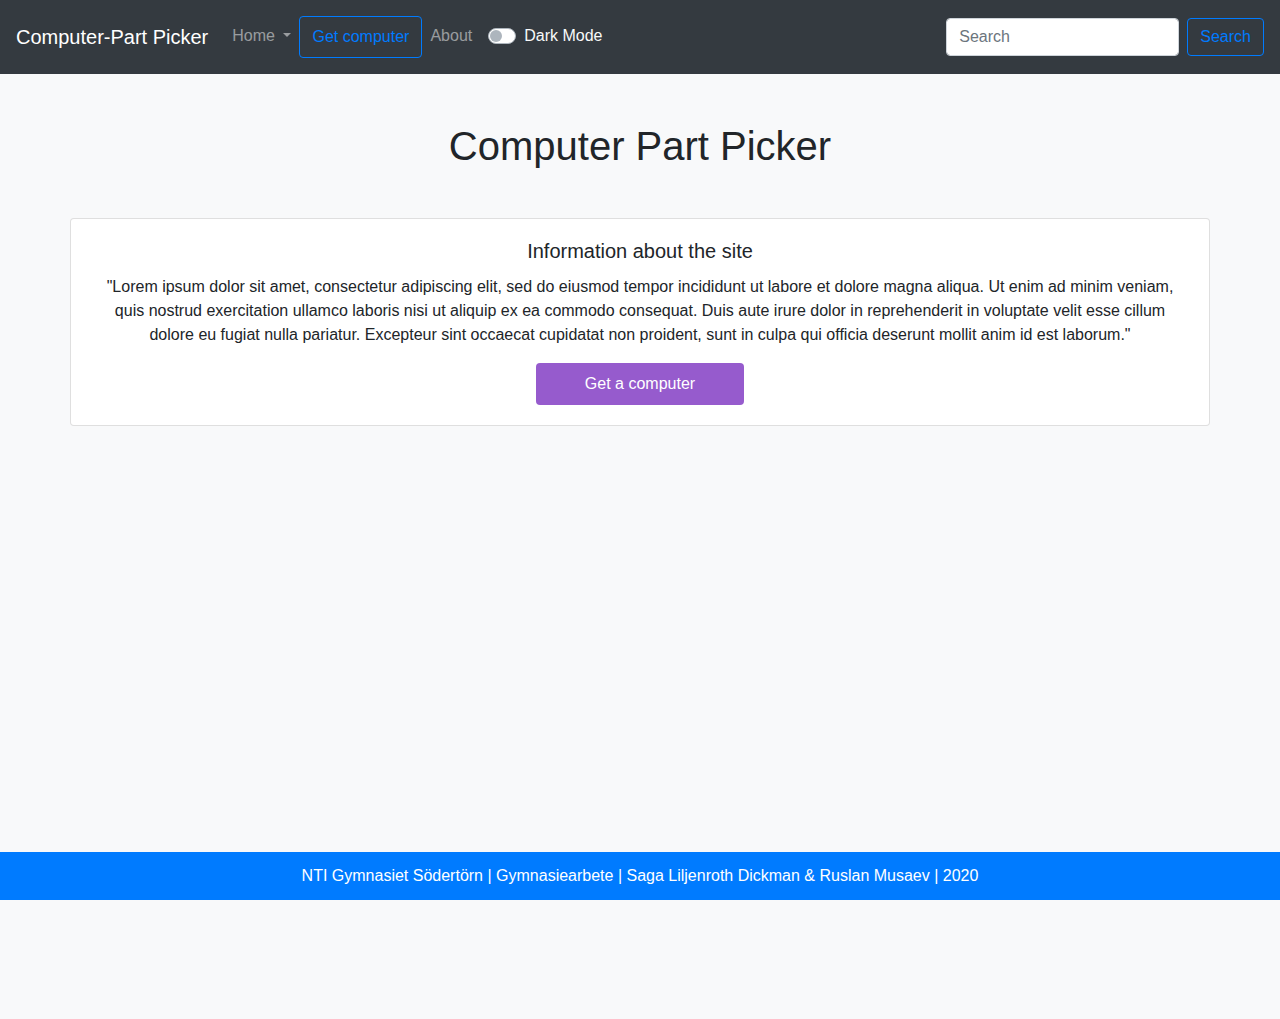
==== index.html @ bb6ab449 "Fixeds" ====
<!DOCTYPE html>
<html>
<head>

	<title>Home page</title>

	<meta charset="utf-8">
	<meta name="viewport" content="width=device-width, initial-scale=1">
	<link rel="stylesheet" href="css/bootstrap.min.css">
	<link rel="stylesheet" href="https://maxcdn.bootstrapcdn.com/bootstrap/4.5.2/css/bootstrap.min.css">
	<link rel="stylesheet" type="text/css" href="css/dark-mode.css">
	<link rel="stylesheet" href="css/main.css">


</head>
<body>
	<!-- Navbar -->
	<nav class="navbar navbar-expand-lg navbar-dark bg-dark py-3">
		<a class="navbar-brand" href="index.html">Computer-Part Picker</a>
		<button class="navbar-toggler" type="button" data-toggle="collapse" data-target="#navbarSupportedContent" aria-controls="navbarSupportedContent" aria-expanded="false" aria-label="Toggle navigation">
		    <span class="navbar-toggler-icon"></span>
		</button>

		<div class="collapse navbar-collapse" id="navbarSupportedContent">
		    <ul class="navbar-nav mr-auto">
		      	<li class="nav-item dropdown">
		        	<a class="nav-link dropdown-toggle" href="#" id="navbarDropdown" role="button" data-toggle="dropdown" aria-haspopup="true" aria-expanded="false"> Home </a> <!-- FIX THIS FUCKING DROPDWN -->
		        	<div class="dropdown-menu" aria-labelledby="navbarDropdown">
		          		<a class="dropdown-item" href="index.html"> Home </a>
		          		<a class="dropdown-item" href="html/articles.html"> Articles </a>
		          		<a class="dropdown-item" href="html/FAQ.html"> FAQ </a>
		          		<div class="dropdown-divider"></div>
		          		<a class="dropdown-item" href="html/aboutContact.html"> Contact/About us </a>
		        	</div>
		      	</li>
		      	<a href="html/getcomputer.html"><button class="btn btn-outline-primary py-2" type="button">Get computer</button></a>
		      	<li class="nav-item">
        			<a class="nav-link" href="html/aboutContact.html">About</a>
      			</li>
      			<li class="nav-item mt-2 ml-2">
      				<div class="custom-control custom-switch d-flex">
	    	 			<input type="checkbox" class="custom-control-input" id="darkSwitch"/>
	    	 			<label class="custom-control-label text-light" for="darkSwitch">Dark Mode</label>
	    			</div>
	    		</li>
		    </ul>
		    <form class="form-inline my-2 my-lg-0">
		      	<input class="form-control mr-sm-2" type="search" placeholder="Search" aria-label="Search">
		      	<button class="btn btn-outline-primary my-2 my-sm-0" type="submit">Search</button>
		    </form>
		</div>
	</nav>

	<!-- Main page -->
	<div class="container-fluid bg-light" id="divHomePage">

		<h1 class="text-center header pt-5">Computer Part Picker</h1>

		<div class="container card mt-5">
		  	<div class="card-body text-center">
		    	<h5 class="card-title">Information about the site</h5>
		    	<p class="card-text">"Lorem ipsum dolor sit amet, consectetur adipiscing elit, sed do eiusmod tempor incididunt ut labore et dolore magna aliqua. Ut enim ad minim veniam, quis nostrud exercitation ullamco laboris nisi ut aliquip ex ea commodo consequat. Duis aute irure dolor in reprehenderit in voluptate velit esse cillum dolore eu fugiat nulla pariatur. Excepteur sint occaecat cupidatat non proident, sunt in culpa qui officia deserunt mollit anim id est laborum."</p>
		    	<div class="text-center">
            		<a href="html/getcomputer.html" class="btn btn-purple px-5 py-2">Get a computer</a>
          		</div>
		  	</div>
		</div>
	</div>

	<!-- Footer -->
	<footer class="page-footer text-center bg-primary text-white position-fixed fixed-bottom">
        <p class="my-2 py-1"> NTI Gymnasiet Södertörn | Gymnasiearbete | Saga Liljenroth Dickman & Ruslan Musaev | 2020 </p>
    </footer>

	<script src="js/jquery-3.5.1.min.js"></script>
	<script src="https://cdnjs.cloudflare.com/ajax/libs/popper.js/1.16.0/umd/popper.min.js"></script>
	<script src="js/bootstrap.min.js"></script>
	<script src="js/main.js"></script>
	<script src="js/dark-mode-switch.min.js"></script>
</body>
</html>
---- css/dark-mode.css ----
[data-theme="dark"] {
  background-color: #111 !important;
  color: #eee;
}

[data-theme="dark"] .bg-light {
  background-color: #333 !important;
}

[data-theme="dark"] .bg-white {
  background-color: #000 !important;
}

[data-theme="dark"] .bg-black {
  background-color: #eee !important;
}
---- css/main.css ----
* {
	margin: 0;
	padding: 0;
}

 #goCenterPls {
	margin-top: 45vh;
}

.rotate{
    -moz-transition: all 2s linear;
    -webkit-transition: all 2s linear;
    transition: all 2s linear;
}

.rotate.down{
    -moz-transform:rotate(90deg);
    -webkit-transform:rotate(90deg);
    transform:rotate(90deg);
}

#divHomePage, #divPageGetComputer{
	height: 105vh;
}

.btn-purple{
	background-color: #965bcd;
	color: white;
}

/*getcomputer.html*/

.m-size{
	width: 30vw;
}
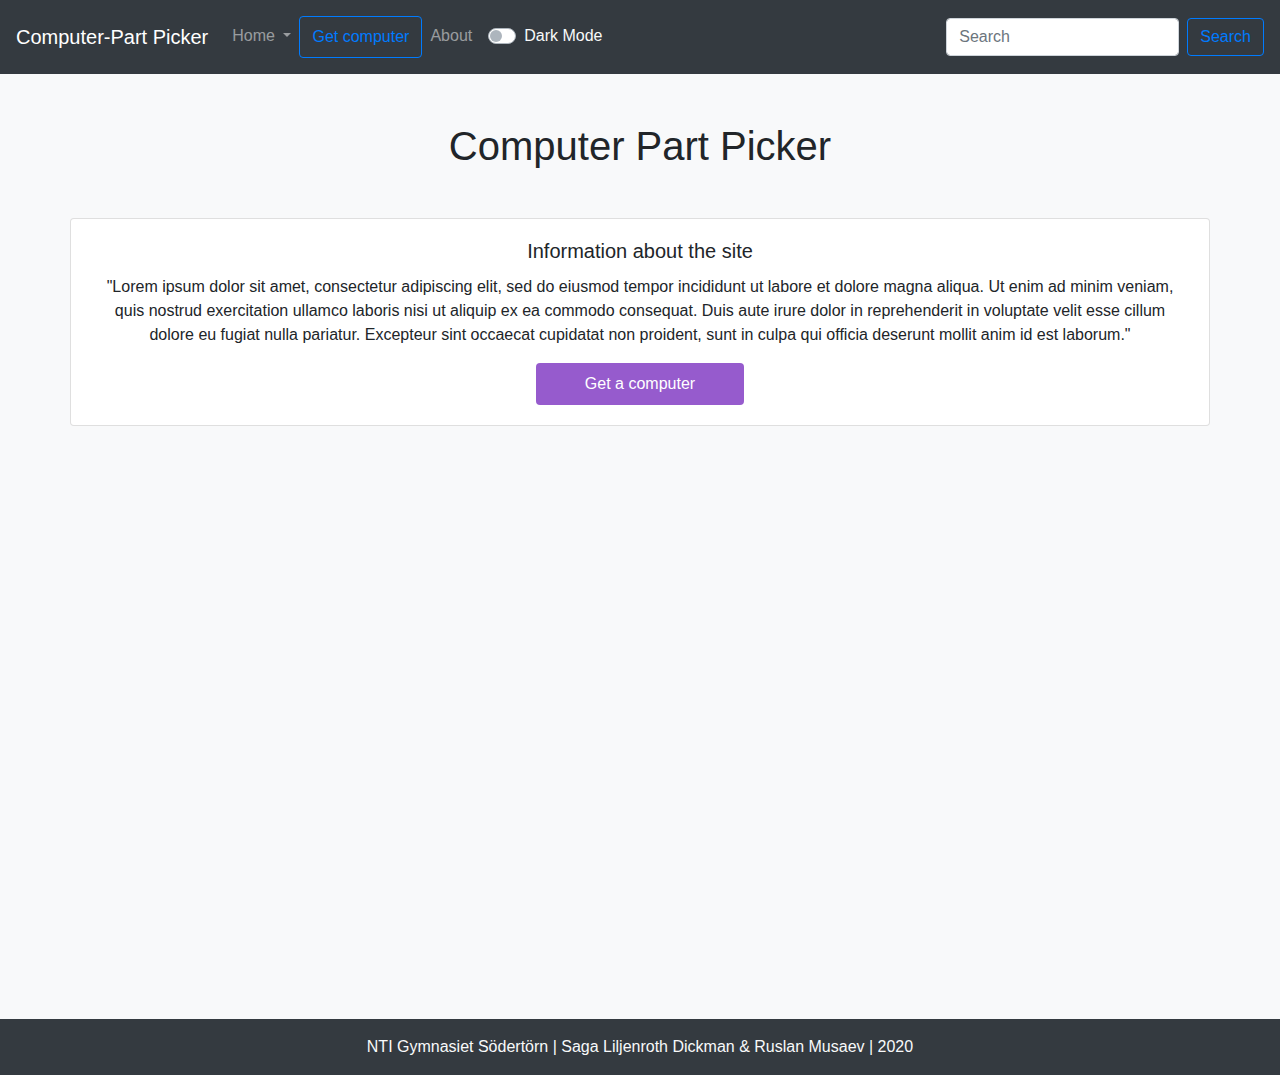
==== commit e9c23134: "small fixes everywhere + Added footer" ====
--- a/index.html
+++ b/index.html
@@ -33,7 +33,7 @@
 		          		<a class="dropdown-item" href="html/aboutContact.html"> Contact/About us </a>
 		        	</div>
 		      	</li>
-		      	<a href="html/getcomputer.html"><button class="btn btn-outline-primary py-2" type="button">Get computer</button></a>
+		      	<a href="html/getcomputer.php"><button class="btn btn-outline-primary py-2" type="button">Get computer</button></a>
 		      	<li class="nav-item">
         			<a class="nav-link" href="html/aboutContact.html">About</a>
       			</li>
@@ -61,16 +61,16 @@
 		    	<h5 class="card-title">Information about the site</h5>
 		    	<p class="card-text">"Lorem ipsum dolor sit amet, consectetur adipiscing elit, sed do eiusmod tempor incididunt ut labore et dolore magna aliqua. Ut enim ad minim veniam, quis nostrud exercitation ullamco laboris nisi ut aliquip ex ea commodo consequat. Duis aute irure dolor in reprehenderit in voluptate velit esse cillum dolore eu fugiat nulla pariatur. Excepteur sint occaecat cupidatat non proident, sunt in culpa qui officia deserunt mollit anim id est laborum."</p>
 		    	<div class="text-center">
-            		<a href="html/getcomputer.html" class="btn btn-purple px-5 py-2">Get a computer</a>
+            		<a href="html/getcomputer.php" class="btn btn-purple px-5 py-2">Get a computer</a>
           		</div>
 		  	</div>
 		</div>
 	</div>
 
-	<!-- Footer -->
-	<footer class="page-footer text-center bg-primary text-white position-fixed fixed-bottom">
-        <p class="my-2 py-1"> NTI Gymnasiet Södertörn | Gymnasiearbete | Saga Liljenroth Dickman & Ruslan Musaev | 2020 </p>
-    </footer>
+	<!--footer -->
+	<div class="text-center bg-dark text-white">
+        <p class="text-light py-3 m-0"> <a href="https://www.ntigymnasiet.se/sodertorn/" class="text-light" style="text-decoration:none">NTI Gymnasiet Södertörn</a> | Saga Liljenroth Dickman & Ruslan Musaev | 2020 </p>
+    </div>
 
 	<script src="js/jquery-3.5.1.min.js"></script>
 	<script src="https://cdnjs.cloudflare.com/ajax/libs/popper.js/1.16.0/umd/popper.min.js"></script>
--- a/css/main.css
+++ b/css/main.css
@@ -32,4 +32,10 @@
 
 .m-size{
 	width: 30vw;
+}
+
+/* articles.html */
+#droppingArticle {
+	position: fixed;
+	z-index: 1;
 }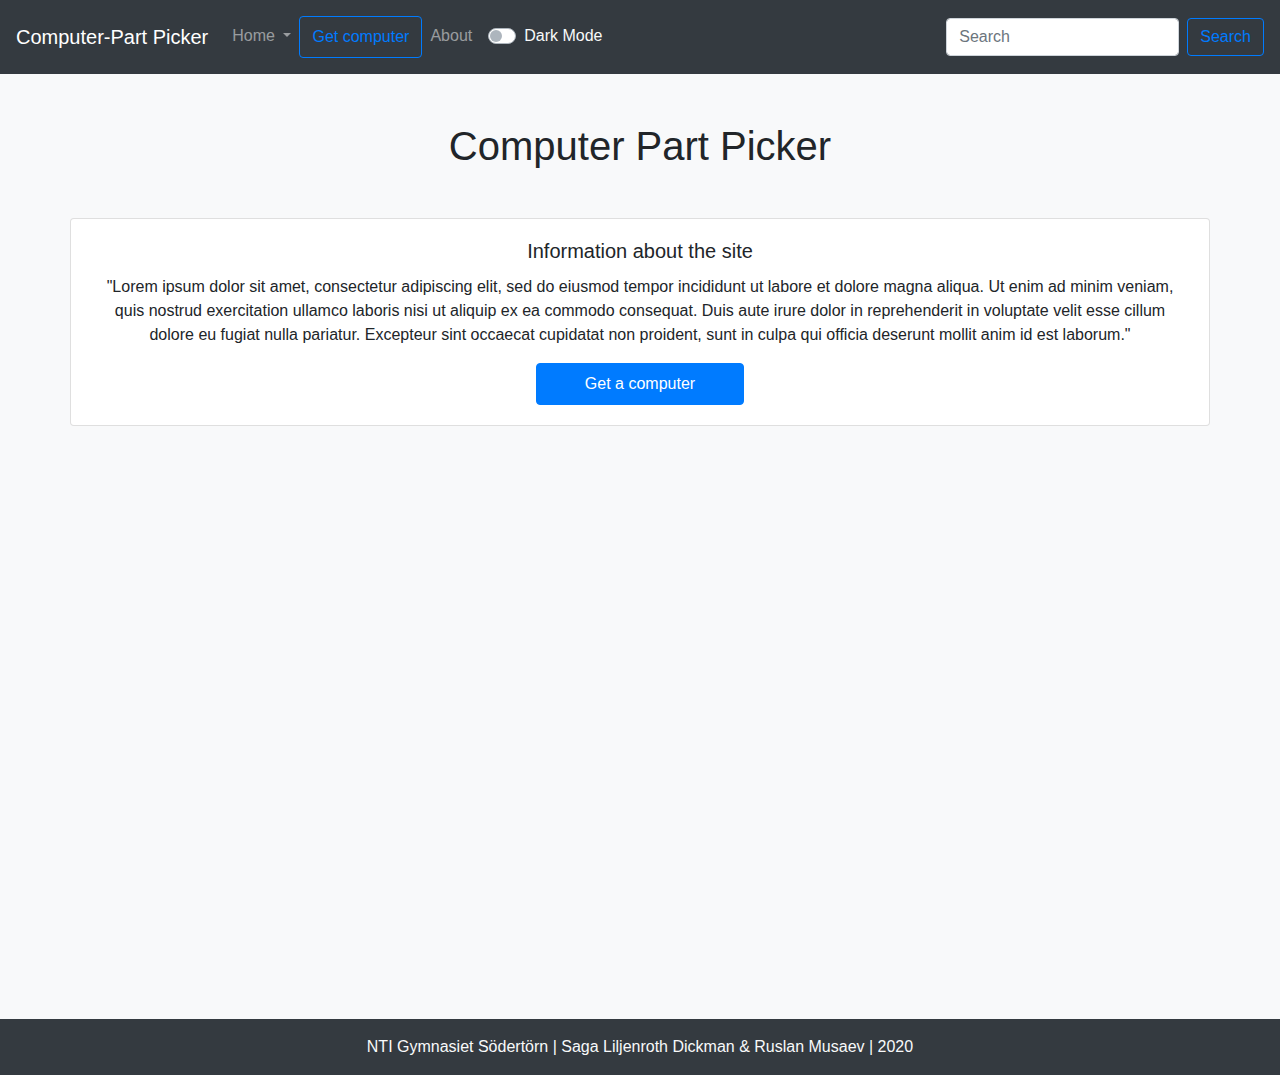
==== commit 1d8d5ed1: "Update index.html" ====
--- a/index.html
+++ b/index.html
@@ -24,7 +24,7 @@
 		<div class="collapse navbar-collapse" id="navbarSupportedContent">
 		    <ul class="navbar-nav mr-auto">
 		      	<li class="nav-item dropdown">
-		        	<a class="nav-link dropdown-toggle" href="#" id="navbarDropdown" role="button" data-toggle="dropdown" aria-haspopup="true" aria-expanded="false"> Home </a> <!-- FIX THIS FUCKING DROPDWN -->
+		        	<a class="nav-link dropdown-toggle" href="#" id="navbarDropdown" role="button" data-toggle="dropdown" aria-haspopup="true" aria-expanded="false"> Home </a>
 		        	<div class="dropdown-menu" aria-labelledby="navbarDropdown">
 		          		<a class="dropdown-item" href="index.html"> Home </a>
 		          		<a class="dropdown-item" href="html/articles.html"> Articles </a>
@@ -61,17 +61,17 @@
 		    	<h5 class="card-title">Information about the site</h5>
 		    	<p class="card-text">"Lorem ipsum dolor sit amet, consectetur adipiscing elit, sed do eiusmod tempor incididunt ut labore et dolore magna aliqua. Ut enim ad minim veniam, quis nostrud exercitation ullamco laboris nisi ut aliquip ex ea commodo consequat. Duis aute irure dolor in reprehenderit in voluptate velit esse cillum dolore eu fugiat nulla pariatur. Excepteur sint occaecat cupidatat non proident, sunt in culpa qui officia deserunt mollit anim id est laborum."</p>
 		    	<div class="text-center">
-            		<a href="html/getcomputer.php" class="btn btn-purple px-5 py-2">Get a computer</a>
+            		<a href="html/getcomputer.php" class="btn btn-primary px-5 py-2">Get a computer</a>
           		</div>
 		  	</div>
 		</div>
 	</div>
 
 	<!--footer -->
-	<div class="text-center bg-dark text-white">
+	<div class="text-center bg-dark text-white" style="position: relative; bottom: 0px;">
         <p class="text-light py-3 m-0"> <a href="https://www.ntigymnasiet.se/sodertorn/" class="text-light" style="text-decoration:none">NTI Gymnasiet Södertörn</a> | Saga Liljenroth Dickman & Ruslan Musaev | 2020 </p>
     </div>
-
+    
 	<script src="js/jquery-3.5.1.min.js"></script>
 	<script src="https://cdnjs.cloudflare.com/ajax/libs/popper.js/1.16.0/umd/popper.min.js"></script>
 	<script src="js/bootstrap.min.js"></script>
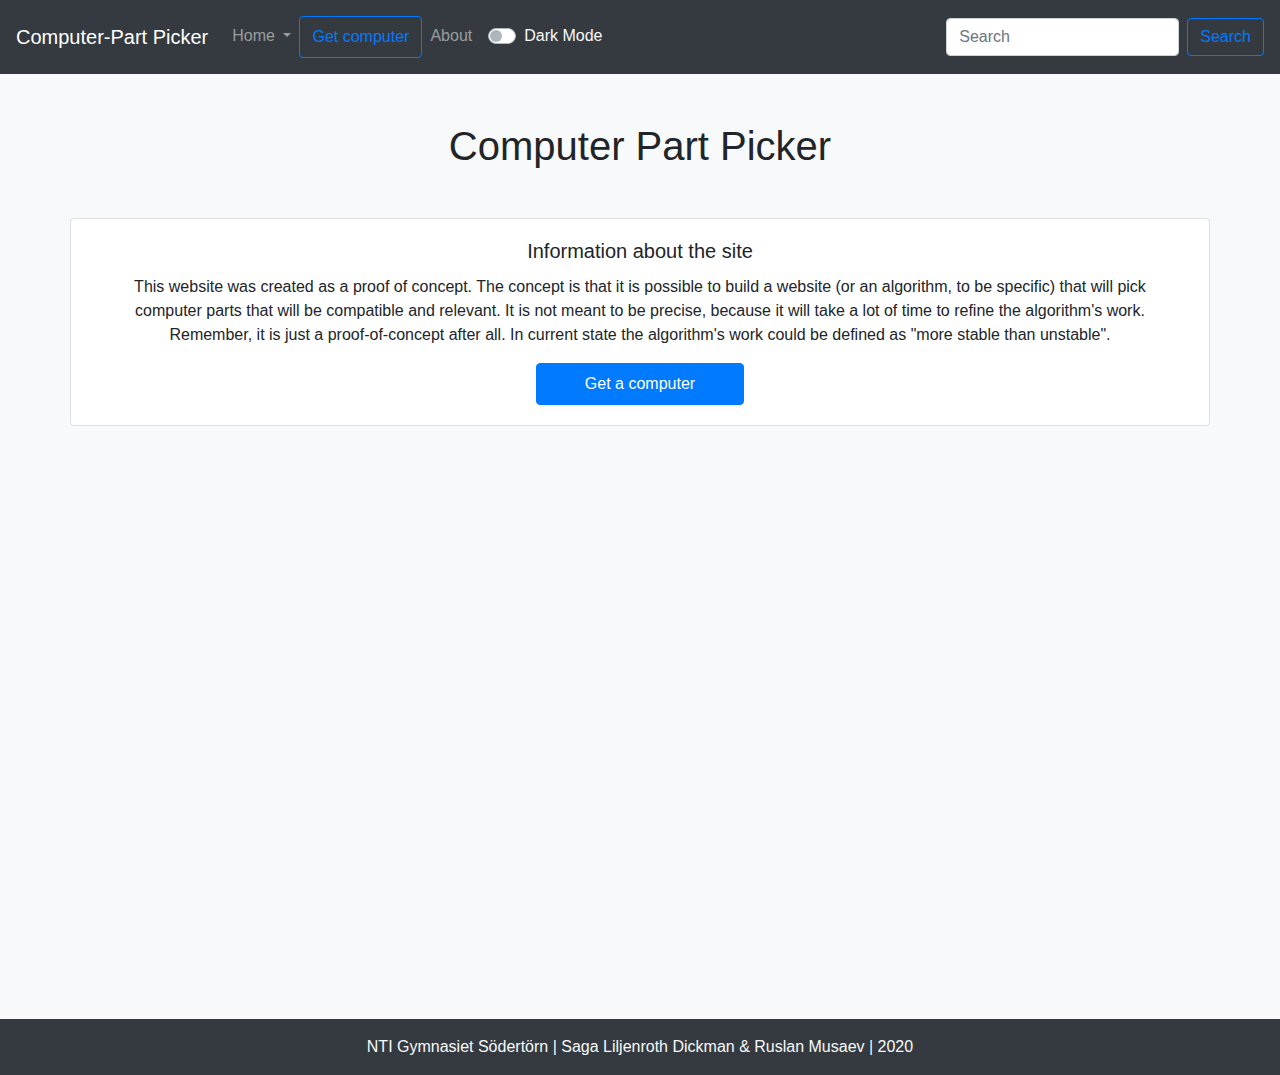
==== commit 76f8a0b7: "update descrip" ====
--- a/index.html
+++ b/index.html
@@ -59,7 +59,7 @@
 		<div class="container card mt-5">
 		  	<div class="card-body text-center">
 		    	<h5 class="card-title">Information about the site</h5>
-		    	<p class="card-text">"Lorem ipsum dolor sit amet, consectetur adipiscing elit, sed do eiusmod tempor incididunt ut labore et dolore magna aliqua. Ut enim ad minim veniam, quis nostrud exercitation ullamco laboris nisi ut aliquip ex ea commodo consequat. Duis aute irure dolor in reprehenderit in voluptate velit esse cillum dolore eu fugiat nulla pariatur. Excepteur sint occaecat cupidatat non proident, sunt in culpa qui officia deserunt mollit anim id est laborum."</p>
+		    	<p class="card-text">This website was created as a proof of concept. The concept is that it is possible to build a website (or an algorithm, to be specific) that will pick computer parts that will be compatible and relevant. It is not meant to be precise, because it will take a lot of time to refine the algorithm's work. Remember, it is just a proof-of-concept after all. In current state the algorithm's work could be defined as "more stable than unstable".</p>
 		    	<div class="text-center">
             		<a href="html/getcomputer.php" class="btn btn-primary px-5 py-2">Get a computer</a>
           		</div>
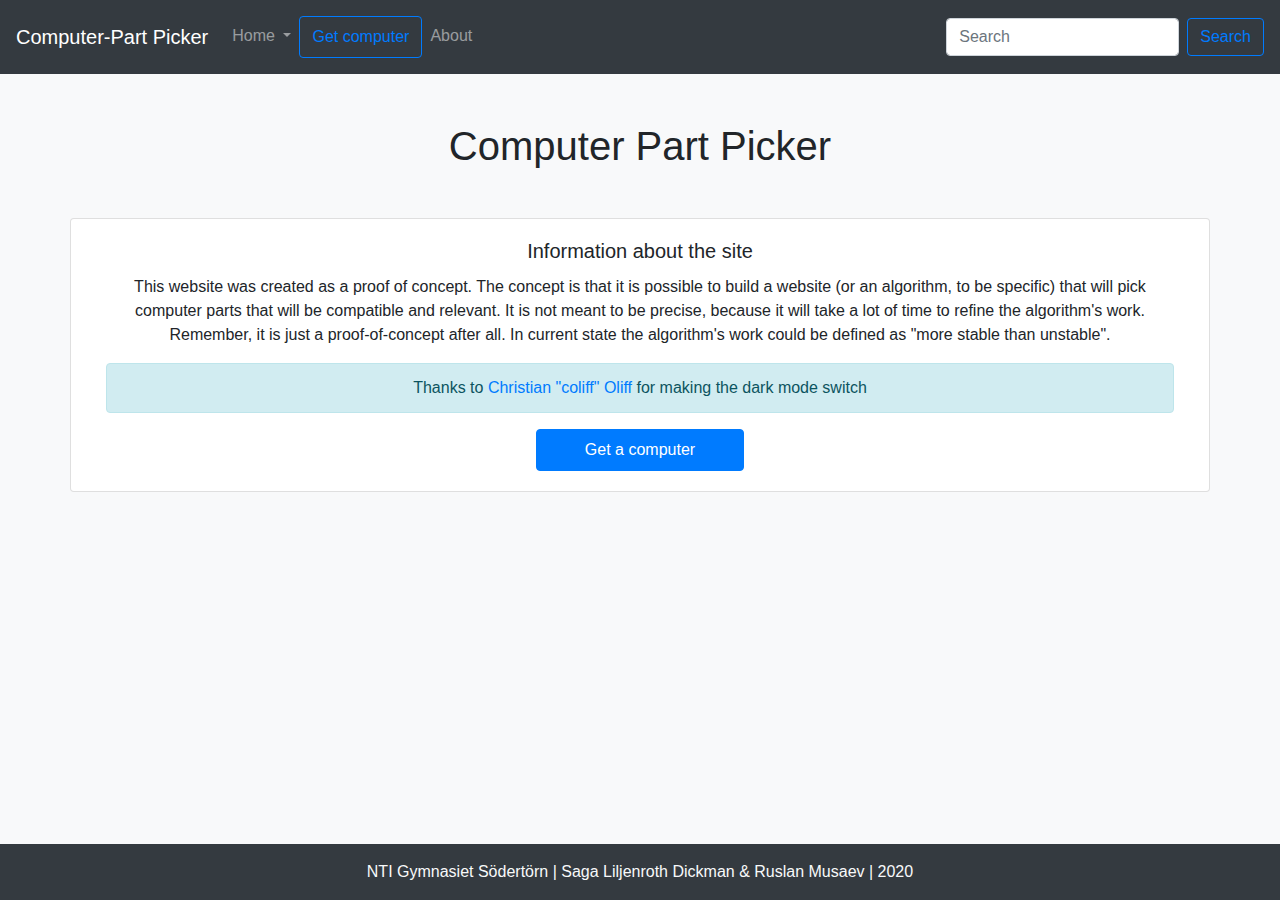
==== commit ea65bc58: "upd" ====
--- a/index.html
+++ b/index.html
@@ -8,12 +8,11 @@
 	<meta name="viewport" content="width=device-width, initial-scale=1">
 	<link rel="stylesheet" href="css/bootstrap.min.css">
 	<link rel="stylesheet" href="https://maxcdn.bootstrapcdn.com/bootstrap/4.5.2/css/bootstrap.min.css">
-	<link rel="stylesheet" type="text/css" href="css/dark-mode.css">
 	<link rel="stylesheet" href="css/main.css">
 
 
 </head>
-<body>
+<body class="bg-light">
 	<!-- Navbar -->
 	<nav class="navbar navbar-expand-lg navbar-dark bg-dark py-3">
 		<a class="navbar-brand" href="index.html">Computer-Part Picker</a>
@@ -37,12 +36,6 @@
 		      	<li class="nav-item">
         			<a class="nav-link" href="html/aboutContact.html">About</a>
       			</li>
-      			<li class="nav-item mt-2 ml-2">
-      				<div class="custom-control custom-switch d-flex">
-	    	 			<input type="checkbox" class="custom-control-input" id="darkSwitch"/>
-	    	 			<label class="custom-control-label text-light" for="darkSwitch">Dark Mode</label>
-	    			</div>
-	    		</li>
 		    </ul>
 		    <form class="form-inline my-2 my-lg-0">
 		      	<input class="form-control mr-sm-2" type="search" placeholder="Search" aria-label="Search">
@@ -52,7 +45,7 @@
 	</nav>
 
 	<!-- Main page -->
-	<div class="container-fluid bg-light" id="divHomePage">
+	<div class="container-fluid bg-light" style="padding-bottom: 15vh"; >
 
 		<h1 class="text-center header pt-5">Computer Part Picker</h1>
 
@@ -60,6 +53,9 @@
 		  	<div class="card-body text-center">
 		    	<h5 class="card-title">Information about the site</h5>
 		    	<p class="card-text">This website was created as a proof of concept. The concept is that it is possible to build a website (or an algorithm, to be specific) that will pick computer parts that will be compatible and relevant. It is not meant to be precise, because it will take a lot of time to refine the algorithm's work. Remember, it is just a proof-of-concept after all. In current state the algorithm's work could be defined as "more stable than unstable".</p>
+		    	<div class="alert alert-info" role="alert">
+                    Thanks to <a href="https://github.com/coliff">Christian "coliff" Oliff</a> for making the dark mode switch
+                </div>
 		    	<div class="text-center">
             		<a href="html/getcomputer.php" class="btn btn-primary px-5 py-2">Get a computer</a>
           		</div>
@@ -68,7 +64,7 @@
 	</div>
 
 	<!--footer -->
-	<div class="text-center bg-dark text-white" style="position: relative; bottom: 0px;">
+	<div class="text-center bg-dark text-white" style="position: fixed; bottom: 0; width: 100vw;">
         <p class="text-light py-3 m-0"> <a href="https://www.ntigymnasiet.se/sodertorn/" class="text-light" style="text-decoration:none">NTI Gymnasiet Södertörn</a> | Saga Liljenroth Dickman & Ruslan Musaev | 2020 </p>
     </div>
     
@@ -76,6 +72,5 @@
 	<script src="https://cdnjs.cloudflare.com/ajax/libs/popper.js/1.16.0/umd/popper.min.js"></script>
 	<script src="js/bootstrap.min.js"></script>
 	<script src="js/main.js"></script>
-	<script src="js/dark-mode-switch.min.js"></script>
 </body>
 </html>--- a/css/main.css
+++ b/css/main.css
@@ -5,6 +5,11 @@
 
  #goCenterPls {
 	margin-top: 45vh;
+}
+
+html, body {
+    max-width: 100%;
+    overflow-x: hidden;
 }
 
 .rotate{
@@ -17,10 +22,6 @@
     -moz-transform:rotate(90deg);
     -webkit-transform:rotate(90deg);
     transform:rotate(90deg);
-}
-
-#divHomePage, #divPageGetComputer{
-	height: 105vh;
 }
 
 .btn-purple{
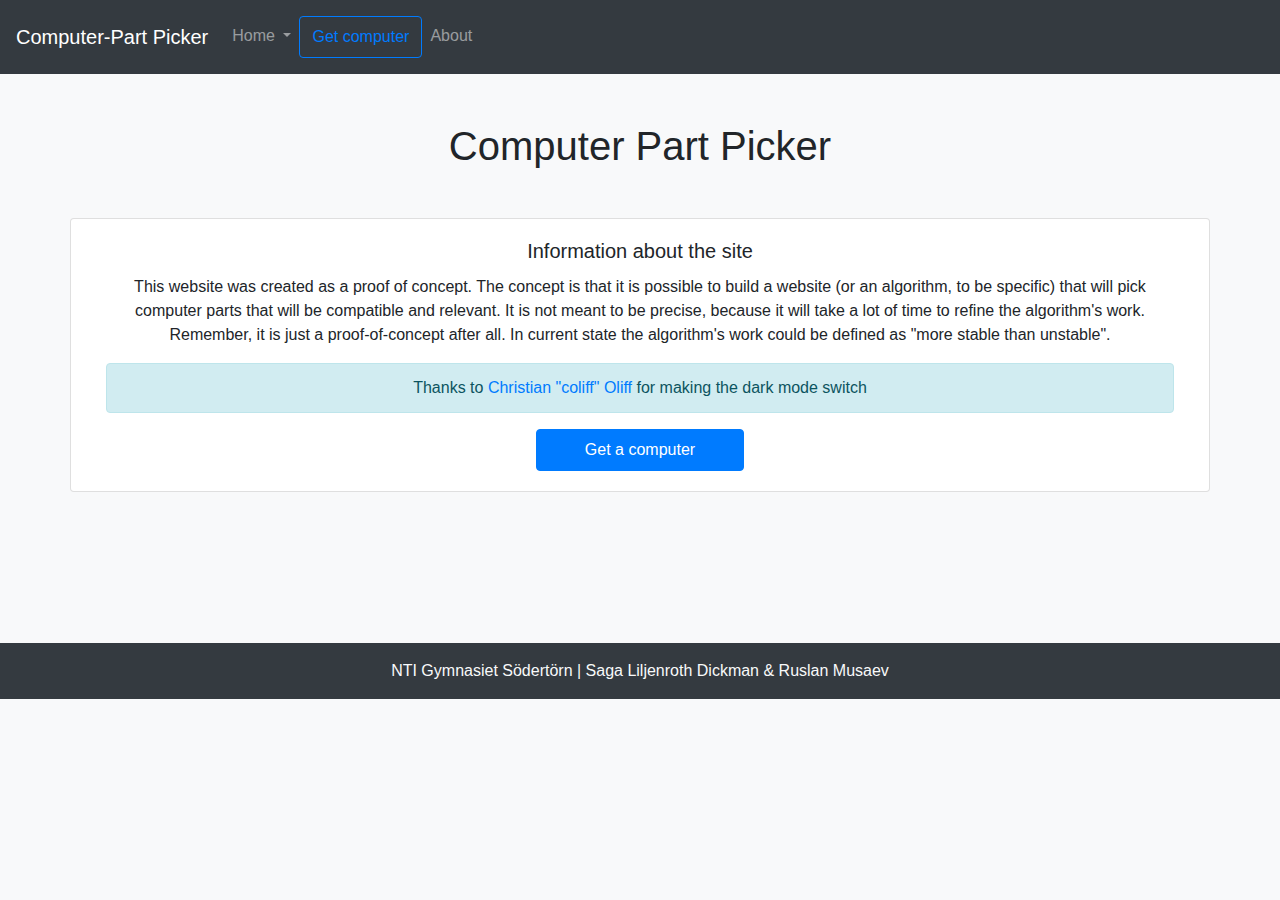
==== commit 95edd524: "small design fixes" ====
--- a/index.html
+++ b/index.html
@@ -37,10 +37,6 @@
         			<a class="nav-link" href="html/aboutContact.html">About</a>
       			</li>
 		    </ul>
-		    <form class="form-inline my-2 my-lg-0">
-		      	<input class="form-control mr-sm-2" type="search" placeholder="Search" aria-label="Search">
-		      	<button class="btn btn-outline-primary my-2 my-sm-0" type="submit">Search</button>
-		    </form>
 		</div>
 	</nav>
 
@@ -64,8 +60,8 @@
 	</div>
 
 	<!--footer -->
-	<div class="text-center bg-dark text-white" style="position: fixed; bottom: 0; width: 100vw;">
-        <p class="text-light py-3 m-0"> <a href="https://www.ntigymnasiet.se/sodertorn/" class="text-light" style="text-decoration:none">NTI Gymnasiet Södertörn</a> | Saga Liljenroth Dickman & Ruslan Musaev | 2020 </p>
+	<div class="text-center bg-dark text-white mt-3" style="bottom: 0; width: 100vw;">
+        <p class="text-light py-3 m-0"> <a href="https://www.ntigymnasiet.se/sodertorn/" class="text-light" style="text-decoration:none">NTI Gymnasiet Södertörn</a> | Saga Liljenroth Dickman & Ruslan Musaev</p>
     </div>
     
 	<script src="js/jquery-3.5.1.min.js"></script>
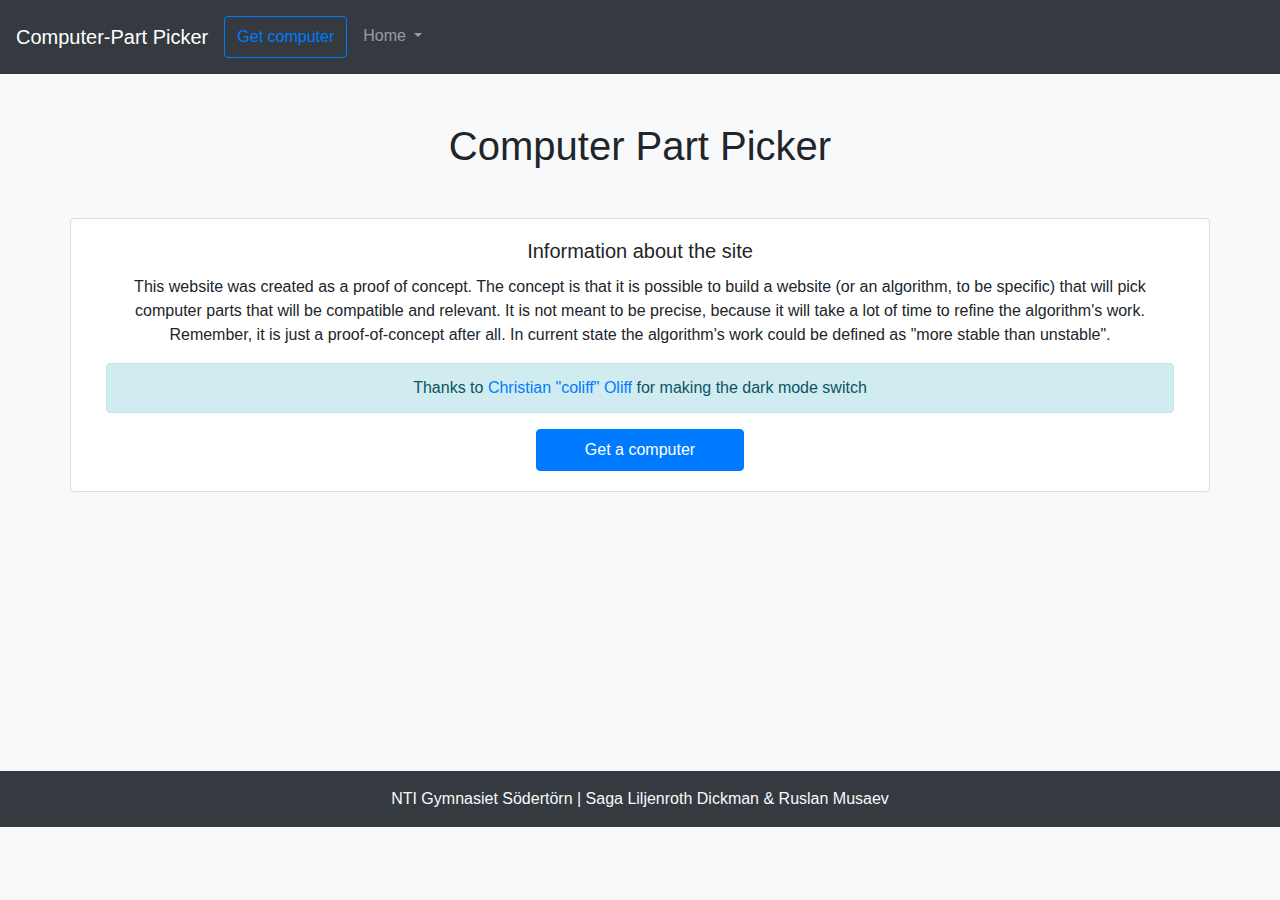
==== commit 10b098e6: "small update" ====
--- a/index.html
+++ b/index.html
@@ -2,13 +2,14 @@
 <html>
 <head>
 
-	<title>Home page</title>
+	<title>Home</title>
 
 	<meta charset="utf-8">
 	<meta name="viewport" content="width=device-width, initial-scale=1">
 	<link rel="stylesheet" href="css/bootstrap.min.css">
 	<link rel="stylesheet" href="https://maxcdn.bootstrapcdn.com/bootstrap/4.5.2/css/bootstrap.min.css">
 	<link rel="stylesheet" href="css/main.css">
+	<link rel="apple-touch-icon" type="image/png" href="https://takennot.github.io/android-chrome-192x192.png" sizes="192x192">
 
 
 </head>
@@ -22,7 +23,10 @@
 
 		<div class="collapse navbar-collapse" id="navbarSupportedContent">
 		    <ul class="navbar-nav mr-auto">
-		      	<li class="nav-item dropdown">
+		        <a href="html/getcomputer.php">
+		      	    <button class="btn btn-outline-primary py-2" type="button">Get computer</button>
+		      	</a>
+		      	<li class="nav-item dropdown ml-2">
 		        	<a class="nav-link dropdown-toggle" href="#" id="navbarDropdown" role="button" data-toggle="dropdown" aria-haspopup="true" aria-expanded="false"> Home </a>
 		        	<div class="dropdown-menu" aria-labelledby="navbarDropdown">
 		          		<a class="dropdown-item" href="index.html"> Home </a>
@@ -32,16 +36,12 @@
 		          		<a class="dropdown-item" href="html/aboutContact.html"> Contact/About us </a>
 		        	</div>
 		      	</li>
-		      	<a href="html/getcomputer.php"><button class="btn btn-outline-primary py-2" type="button">Get computer</button></a>
-		      	<li class="nav-item">
-        			<a class="nav-link" href="html/aboutContact.html">About</a>
-      			</li>
 		    </ul>
 		</div>
 	</nav>
 
 	<!-- Main page -->
-	<div class="container-fluid bg-light" style="padding-bottom: 15vh"; >
+	<div class="container-fluid bg-light" style="padding-bottom: 15vh" >
 
 		<h1 class="text-center header pt-5">Computer Part Picker</h1>
 
@@ -60,7 +60,7 @@
 	</div>
 
 	<!--footer -->
-	<div class="text-center bg-dark text-white mt-3" style="bottom: 0; width: 100vw;">
+	<div class="text-center bg-dark text-white" style="bottom: 0; width: 100vw; margin-top: 16vh;">
         <p class="text-light py-3 m-0"> <a href="https://www.ntigymnasiet.se/sodertorn/" class="text-light" style="text-decoration:none">NTI Gymnasiet Södertörn</a> | Saga Liljenroth Dickman & Ruslan Musaev</p>
     </div>
     
